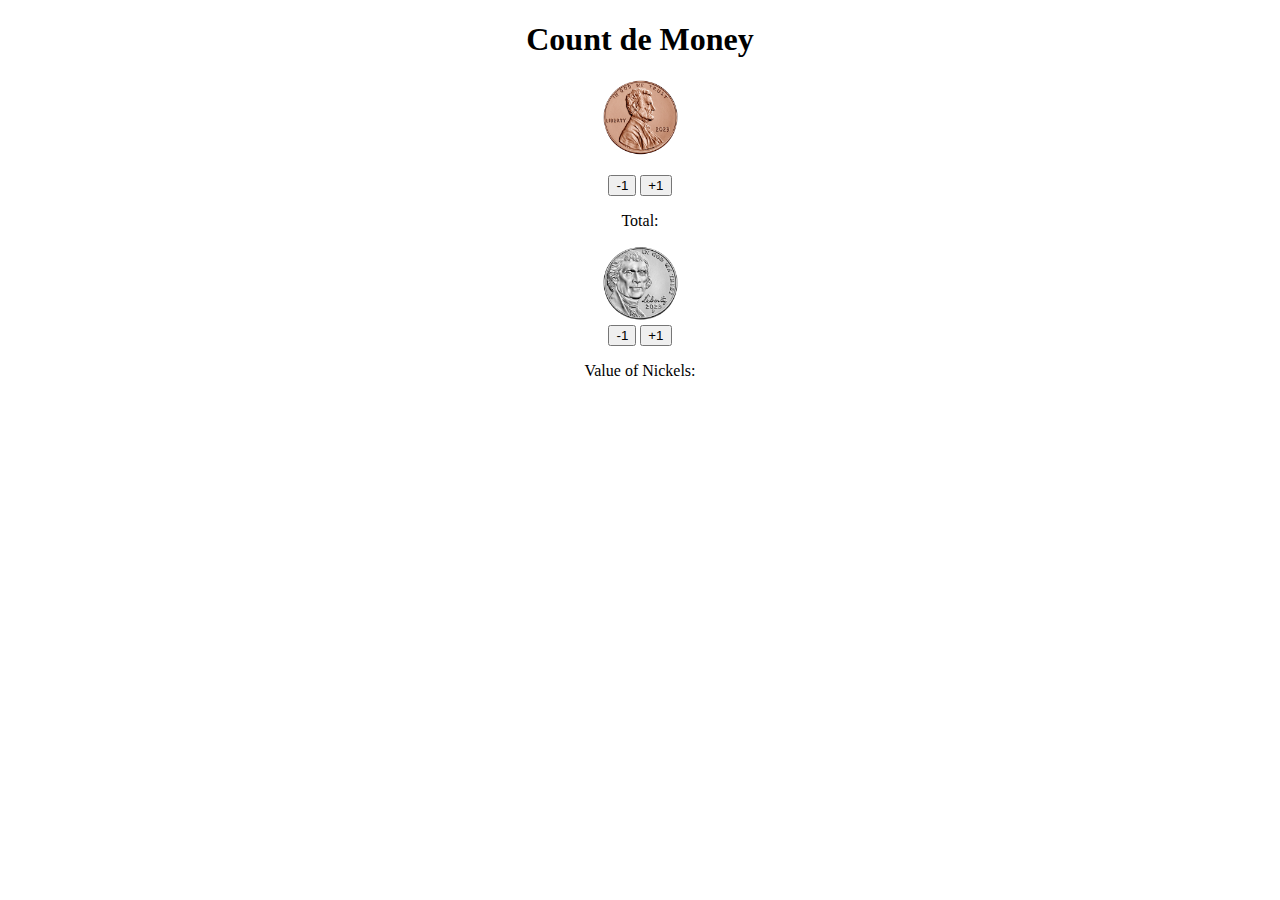
==== index.html @ d00e7b0f "Add files via upload" ====
<!DOCTYPE html>
<html lang="en">
<head>
    <meta charset="UTF-8">
    <meta http-equiv="X-UA-Compatible" content="IE=edge">
    <meta name="viewport" content="width=device-width, initial-scale=1.0">
    <title>Document</title>
    <link href="style.css" rel="stylesheet" type="text/css" />
</head>
<body>
    <h1>Count de Money</h1>
    <center><img src="/images/penny.png" width = "75" height="75"></center>
    <p id="pennies"></p>
    <center><button onclick="subtractPen();">-1</button>
    <button onclick="addPen();">+1</button></center>
    <center><p>Total:</p></center>
    <p id="valueOfPennies"></p>
    <center><img src="/images/nickel.png" width = "75" height="75"></center>
    <center><button onclick="subtractNickel();">-1</button>
    <button onclick="addNickel();">+1</button></center>
    <center><p>Value of Nickels:</p></center>
    <p id="valueOfNickels"></p>

    
</body>
</html>
---- style.css ----
h1 {text-align:center;}
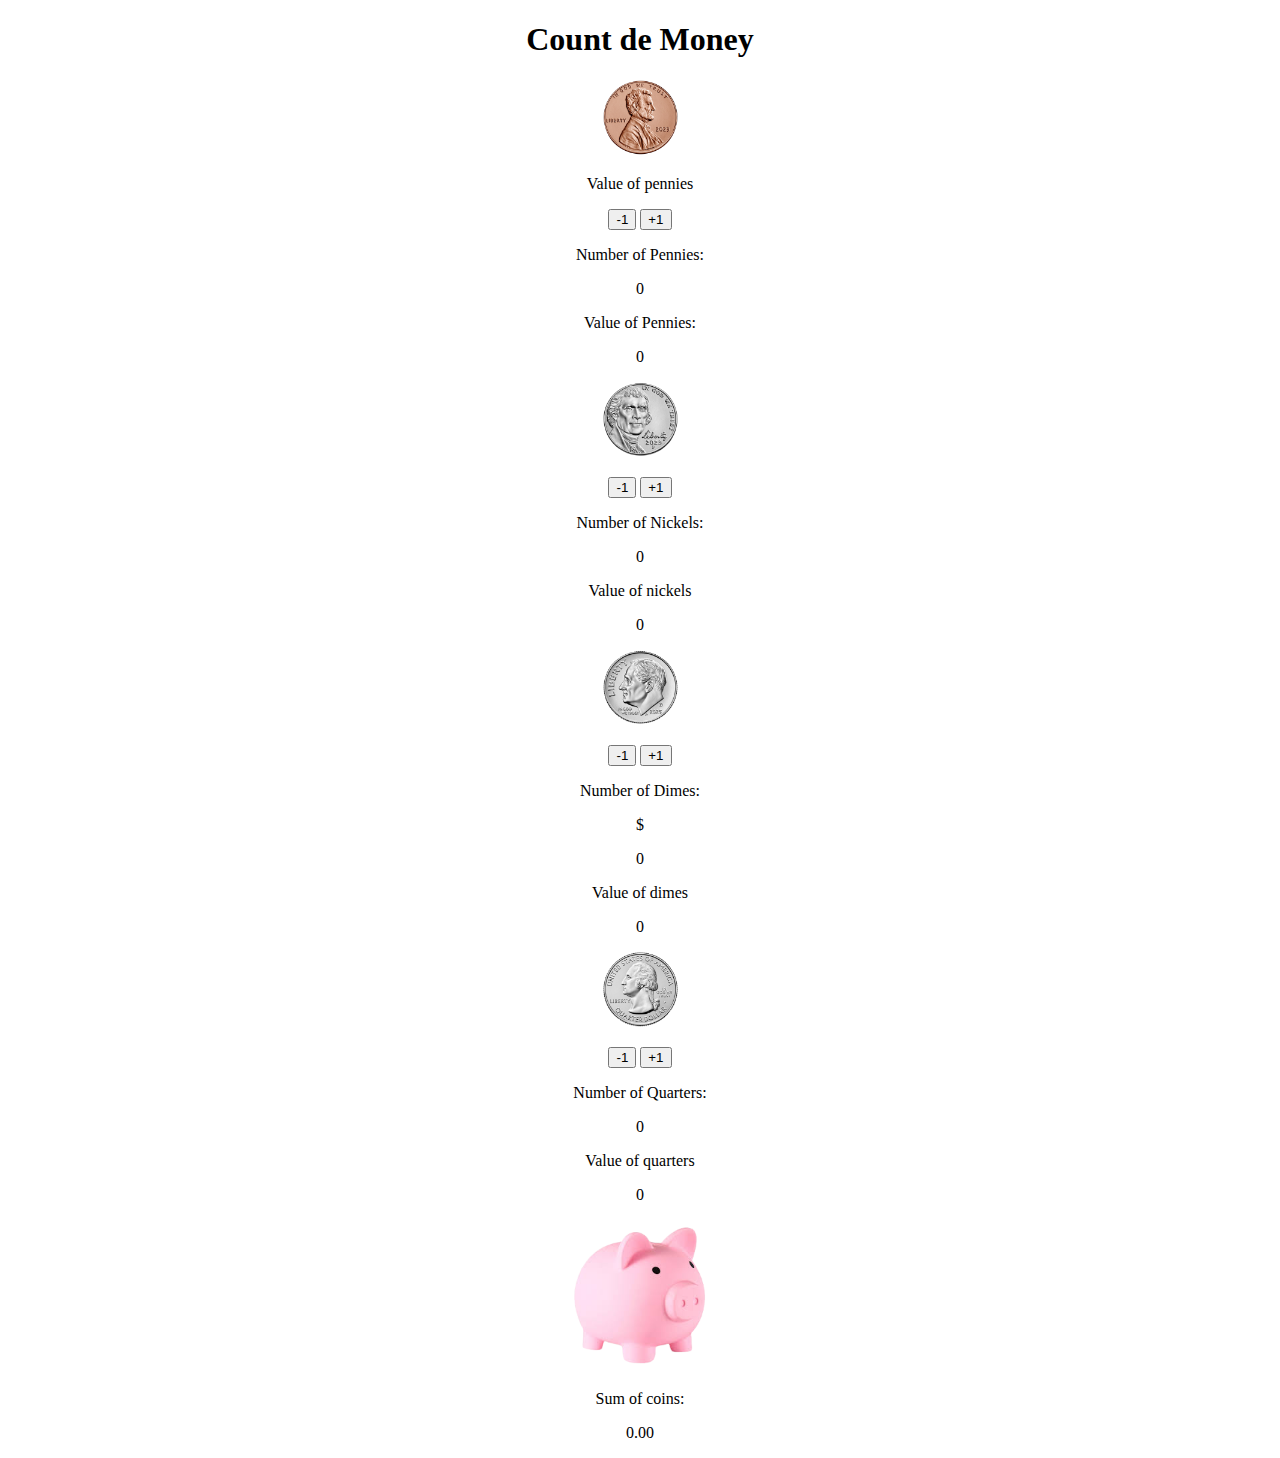
==== commit 7ae52365: "Add files via upload" ====
--- a/index.html
+++ b/index.html
@@ -6,21 +6,48 @@
     <meta name="viewport" content="width=device-width, initial-scale=1.0">
     <title>Document</title>
     <link href="style.css" rel="stylesheet" type="text/css" />
+    <script src='script.js' type='text/javascript'></script>
 </head>
-<body>
+<body onload="initialize();">
     <h1>Count de Money</h1>
-    <center><img src="/images/penny.png" width = "75" height="75"></center>
+    <img src = "images/penny.png" width = "75" height="75">
+    <p>Value of pennies</p>
+    <button onclick="subtractPenny();">-1</button>
+    <button onclick="addPenny();">+1</button>
+    <p>Number of Pennies:</p>
     <p id="pennies"></p>
-    <center><button onclick="subtractPen();">-1</button>
-    <button onclick="addPen();">+1</button></center>
-    <center><p>Total:</p></center>
+    <p>Value of Pennies:</p>
     <p id="valueOfPennies"></p>
-    <center><img src="/images/nickel.png" width = "75" height="75"></center>
-    <center><button onclick="subtractNickel();">-1</button>
-    <button onclick="addNickel();">+1</button></center>
-    <center><p>Value of Nickels:</p></center>
+    <img src="images/nickel.png" width = "75" height="75">
+    <p></p>
+    <button onclick="subtractNickel();">-1</button>
+    <button onclick="addNickel();">+1</button>
+    <p>Number of Nickels:</p>
+    <p id="nickels"></p>
+    <p>Value of nickels</p>
     <p id="valueOfNickels"></p>
+    <img src="images/dime.png" width = "75" height="75">
+    <p></p>
+    <button onclick="subtractDime();">-1</button>
+    <button onclick="addDime();">+1</button>
+    <p>Number of Dimes:</p>
+    <p>$</p><p id="dimes"></p>
+    <p>Value of dimes</p>
+    <p id="valueOfDimes"></p>
+    <img src="images/quarter.png" width = "75" height="75">
+    <p></p>
+    <button onclick="subtractQuarter();">-1</button>
+    <button onclick="addQuarter();">+1</button>
+    <p>Number of Quarters:</p>
+    <p id="quarters"></p>
+    <p> Value of quarters</p>
+    <p id = "valueOfQuarters"></p>
+    <img src="images/piggy.png" width = "150" height="150">
+    <p></p>
+    <p id="SumOfCoins"></p>
+    <p>Sum of coins:</p>
+    <p id = "total"></p>
+   </body>
+</html>
 
-    
-</body>
-</html>+
--- a/style.css
+++ b/style.css
@@ -1 +1,3 @@
-h1 {text-align:center;}+h1 {text-align:center;}
+body {
+    text-align: center;}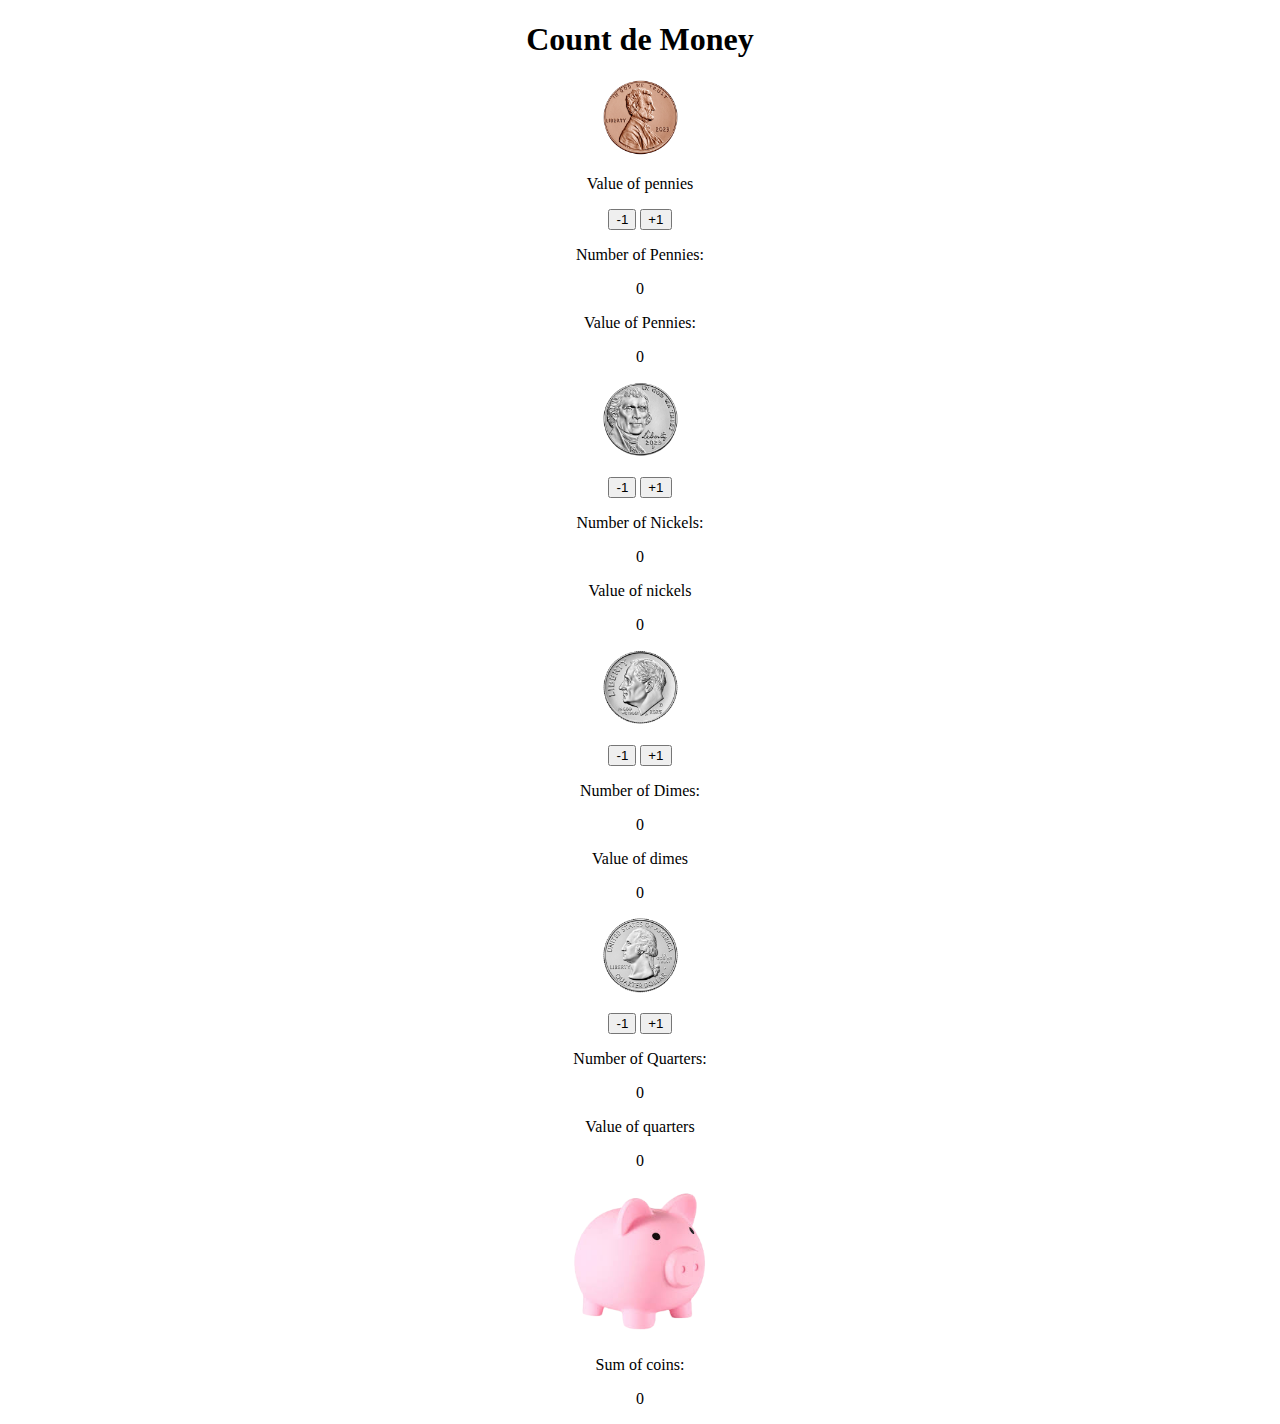
==== commit 7dc39b8a: "Add files via upload" ====
--- a/index.html
+++ b/index.html
@@ -12,7 +12,7 @@
     <h1>Count de Money</h1>
     <img src = "images/penny.png" width = "75" height="75">
     <p>Value of pennies</p>
-    <button onclick="subtractPenny();">-1</button>
+    <button onclick="removePenny();">-1</button>
     <button onclick="addPenny();">+1</button>
     <p>Number of Pennies:</p>
     <p id="pennies"></p>
@@ -20,7 +20,7 @@
     <p id="valueOfPennies"></p>
     <img src="images/nickel.png" width = "75" height="75">
     <p></p>
-    <button onclick="subtractNickel();">-1</button>
+    <button onclick="removeNickel();">-1</button>
     <button onclick="addNickel();">+1</button>
     <p>Number of Nickels:</p>
     <p id="nickels"></p>
@@ -28,15 +28,15 @@
     <p id="valueOfNickels"></p>
     <img src="images/dime.png" width = "75" height="75">
     <p></p>
-    <button onclick="subtractDime();">-1</button>
+    <button onclick="removeDime();">-1</button>
     <button onclick="addDime();">+1</button>
     <p>Number of Dimes:</p>
-    <p>$</p><p id="dimes"></p>
+    <p id="dimes"></p>
     <p>Value of dimes</p>
     <p id="valueOfDimes"></p>
     <img src="images/quarter.png" width = "75" height="75">
     <p></p>
-    <button onclick="subtractQuarter();">-1</button>
+    <button onclick="removeQuarter();">-1</button>
     <button onclick="addQuarter();">+1</button>
     <p>Number of Quarters:</p>
     <p id="quarters"></p>
